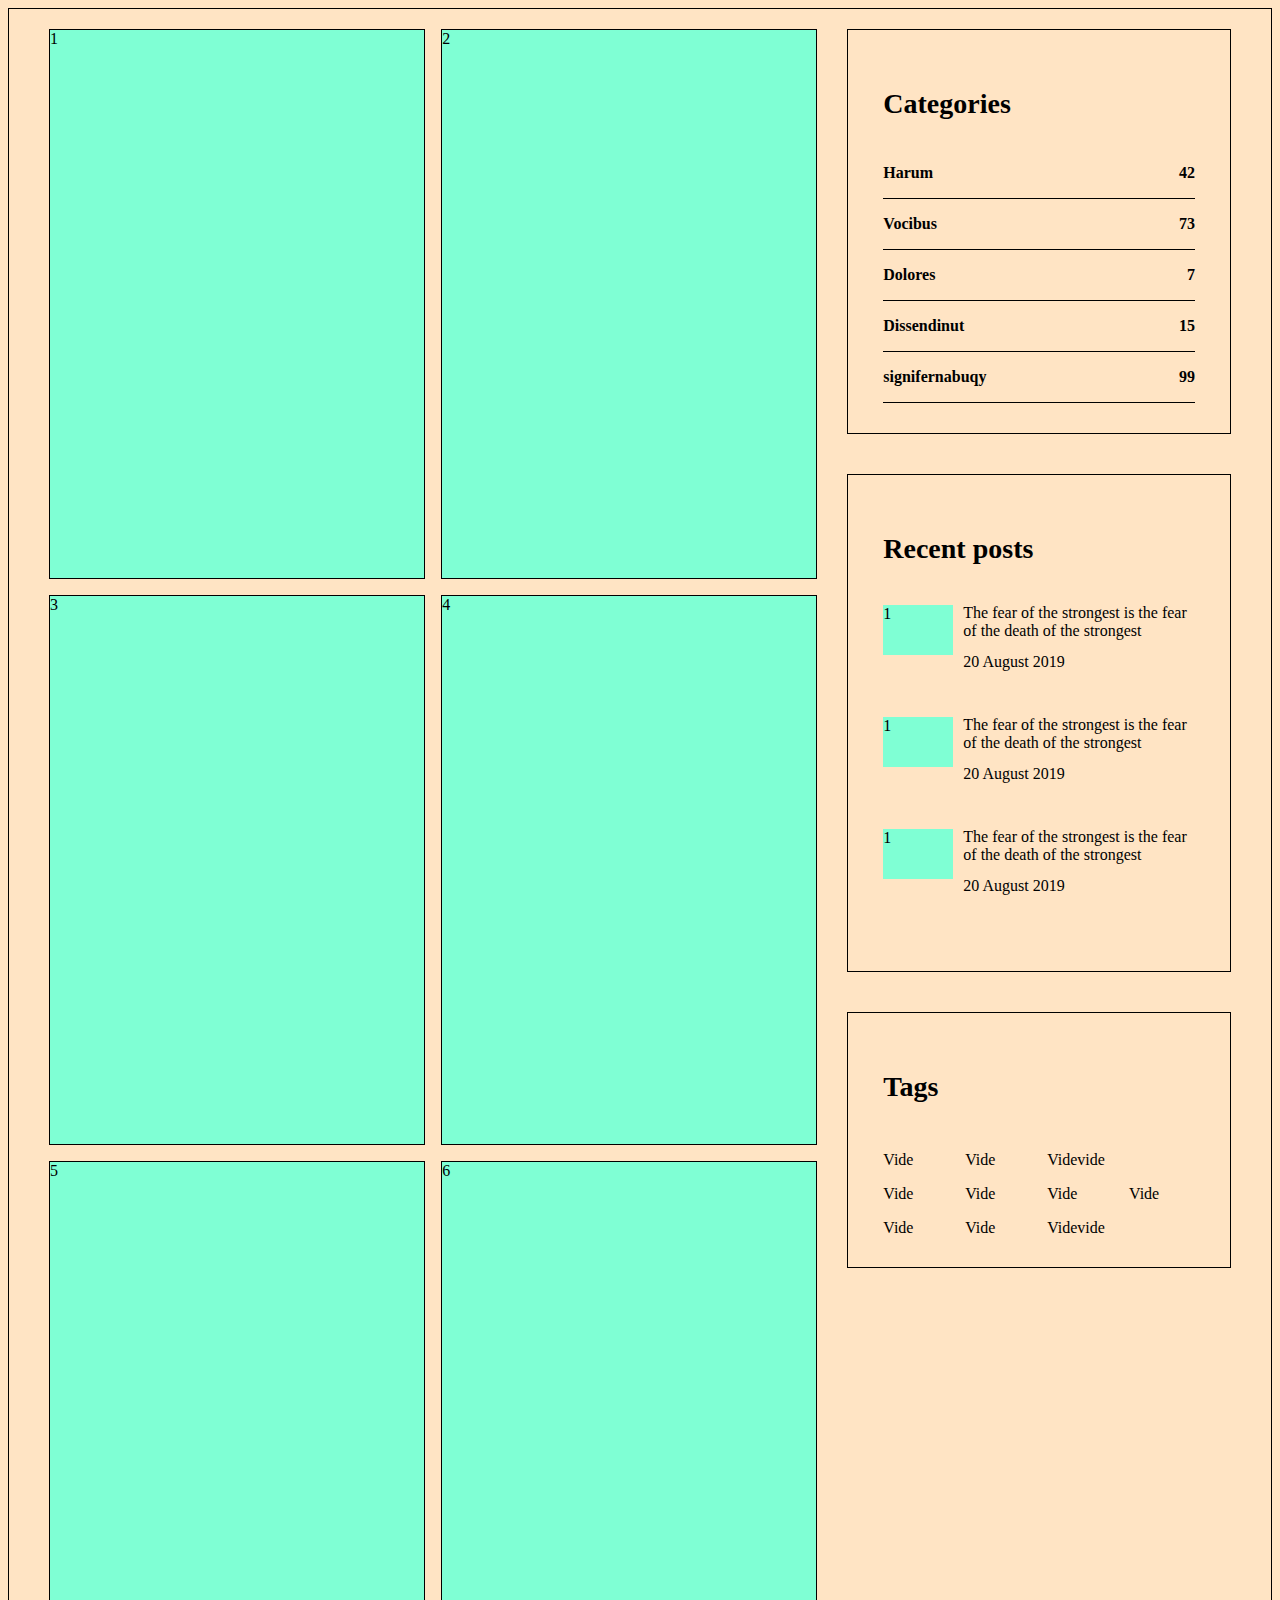
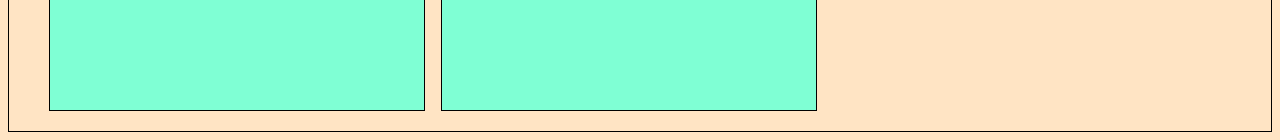
==== index.html @ 60ee6b59 "First day" ====
<!DOCTYPE html>
<html lang="en">
   <head>
      <meta charset="utf-8">
      <link rel="stylesheet" href="styles.css">
      <title>My blog</title>
   </head>
   <body>
      <!-- <div id="welcomeContainer">
         <div id="welcomeMessage">
            <p>Hello, this is my recreation, hope you like it!!</p>
            <div id="closeMessage">&times;</div>
         </div>
      </div> -->
      <header></header>
      <main>
         <div class="flexContainer">
            <div class="leftSide">
               <div class="item1">1</div>
               <div class="item2">2</div>
               <div class="item3">3</div>
               <div class="item4">4</div>
               <div class="item5">5</div>
               <div class="item6">6</div>
            </div>
            <div class="rightSide">
               <div class="item1">
                  <h3>Categories</h3>
                  <div class="text">
                     <p>Harum</p><span>42</span>
                  </div>
                  <div class="text">
                     <p>Vocibus</p><span>73</span>
                  </div>
                  <div class="text">
                     <p>Dolores</p><span>7</span>
                  </div>
                  <div class="text">
                     <p>Dissendinut</p><span>15</span>
                  </div>
                  <div class="text">
                     <p>signifernabuqy</p><span>99</span>
                  </div>
               </div>
               <div class="item2">
                  <h3>Recent posts</h3>
                  <div class="text">
                     <div class="photo">1</div>
                     <p class="description">The fear of the strongest is the fear of the death of the strongest</p>
                     <p class="date">20 August 2019</p>
                  </div>
                  <div class="text">
                     <div class="photo">1</div>
                     <p class="description">The fear of the strongest is the fear of the death of the strongest</p>
                     <p class="date">20 August 2019</p>
                  </div>
                  <div class="text">
                     <div class="photo">1</div>
                     <p class="description">The fear of the strongest is the fear of the death of the strongest</p>
                     <p class="date">20 August 2019</p>
                  </div>
               </div>
               <div class="item3">
                  <h3>Tags</h3>
                  <div class="elements">
                     <div class="tagEl">Vide</div>
                     <div class="tagEl">Vide</div>
                     <div class="tagEl three">Videvide</div>
                     <div class="tagEl">Vide</div>
                     <div class="tagEl">Vide</div>
                     <div class="tagEl">Vide</div>
                     <div class="tagEl seven">Vide</div>
                     <div class="tagEl">Vide</div>
                     <div class="tagEl">Vide</div>
                     <div class="tagEl ten">Videvide</div>
                  </div>
            </div>
         </div>
      </div>
      </main>
      <footer></footer>
      <script src="main.js" type="text/JavaScript"></script>
   </body>
</html>
---- styles.css ----
/*-----------------------------------------------------Importation -GDP-----------------------------------------------------------*/
@import 'mobile_style.css';
@import 'medium_style.css';
/*-------------------------------------------------------------------------------------------------------------------------------*/
/*-------------------------------------------------------------CSS for JavaScript-------------------------------------------------*/
body{
   background-color: bisque;
}

#welcomeContainer{
   top:0;
   left:0;
   width:100%;
   height: 100%;
   position: fixed;
   z-index: 1;
   background-color: rgba(0, 0, 0, 0.25);
}

#welcomeContainer #welcomeMessage{
   width:400px;
   display: flex;
   justify-content: space-between;
   align-items: center;
   background-color: white;
   border: 1px solid black;
   border-radius: 15px;
   padding:10px 15px;
   font-size: 1.5rem;
   gap:1rem;
   box-shadow: 0 0 7px;
   position: absolute;
   top:40%;
   left:37.5%;
   animation-name: topToCenter;
   animation-duration: 1.5s;
}

#closeMessage{
   font-size: 3.5rem;
}

#closeMessage:hover{
   cursor: pointer;
   color:red;
}

@keyframes topToCenter{
   from{
      top: 0px;
      opacity:0;
   }
   to{
      top: 40%;
      opacity: 1;
   }
}
/*-------------------------------------------------------------------------------------------------------------------------------*/
.leftSide>div{
   background-color: aquamarine;
   border: 1px solid black;
}

.leftSide .item1{
   grid-area: first;
}

.leftSide .item2{
   grid-area: second;
}

.leftSide .item3{
   grid-area: third;
}

.leftSide .item4{
   grid-area: fourth;
}

.leftSide .item5{
   grid-area: fifth;
}

.leftSide .item6{
   grid-area: sixth;
}

.flexContainer{
   display: flex;
   flex-flow: row wrap;
   padding:20px 40px;
   gap:30px;
   border: 1px solid black;
}

.flexContainer .leftSide{
   width:65%;
   display: grid;
   grid: repeat(3,550px)/repeat(2,1fr);
   grid-template-areas: 'first second' 'third fourth' 'fifth sixth';
   row-gap: 1rem;
   column-gap: 1rem;
}

.flexContainer .rightSide{
   width:25%;
   flex:1;
}

.rightSide .item1{
   border: 1px solid black;
   padding:30px 35px;
   font-weight: bold;
   margin-bottom: 40px;
}

.flexContainer .item1 .text{
   display: flex;
   justify-content: space-between;
   align-items: center;
   border-bottom: 1px solid black;
}

h3{
   font-size: 1.75rem;
}

.rightSide .item2{
   border: 1px solid black;
   padding: 30px 35px;
   margin-bottom: 40px;
}
.rightSide .item2 .text .photo{
   grid-area: photo;
   width:70px;
   height:50px;
   background-color: aquamarine;
}

.rightSide .item2 .text .description{
   grid-area: description;
   margin-top: -1px;
}

.rightSide .item2 .date{
   grid-area: date;
   margin-top: -3px;
}

.rightSide .item2 .text{
   display: grid;
   grid: auto auto/auto auto;
   grid-template-areas: 'photo description' '. date';
   column-gap: 10px;
   margin-bottom: 30px;
}

.rightSide .item3{
   display: flex;
   flex-direction: column;
   border:1px solid black;
   padding:30px 35px;
}

.rightSide .item3 .elements .three{
   grid-area: myThirdSong;
}

.rightSide .item3 .elements .seven{
   grid-area: mySeventhSong;
}

.rightSide .item3 .elements .ten{
   grid-area: myTenthSong;
}

.rightSide .item3 .elements{
   margin-top: 20px;
   display: grid;
   grid: auto auto auto/repeat(4,auto);
   grid-template-areas: '. . myThirdSong myThirdSong' '. . . mySeventhSong' '. . myTenthSong myTenthSong';
   column-gap: 1rem;
   row-gap: 1rem;
}

.rightSide .item2>h3{
   margin-bottom: 40px;
}
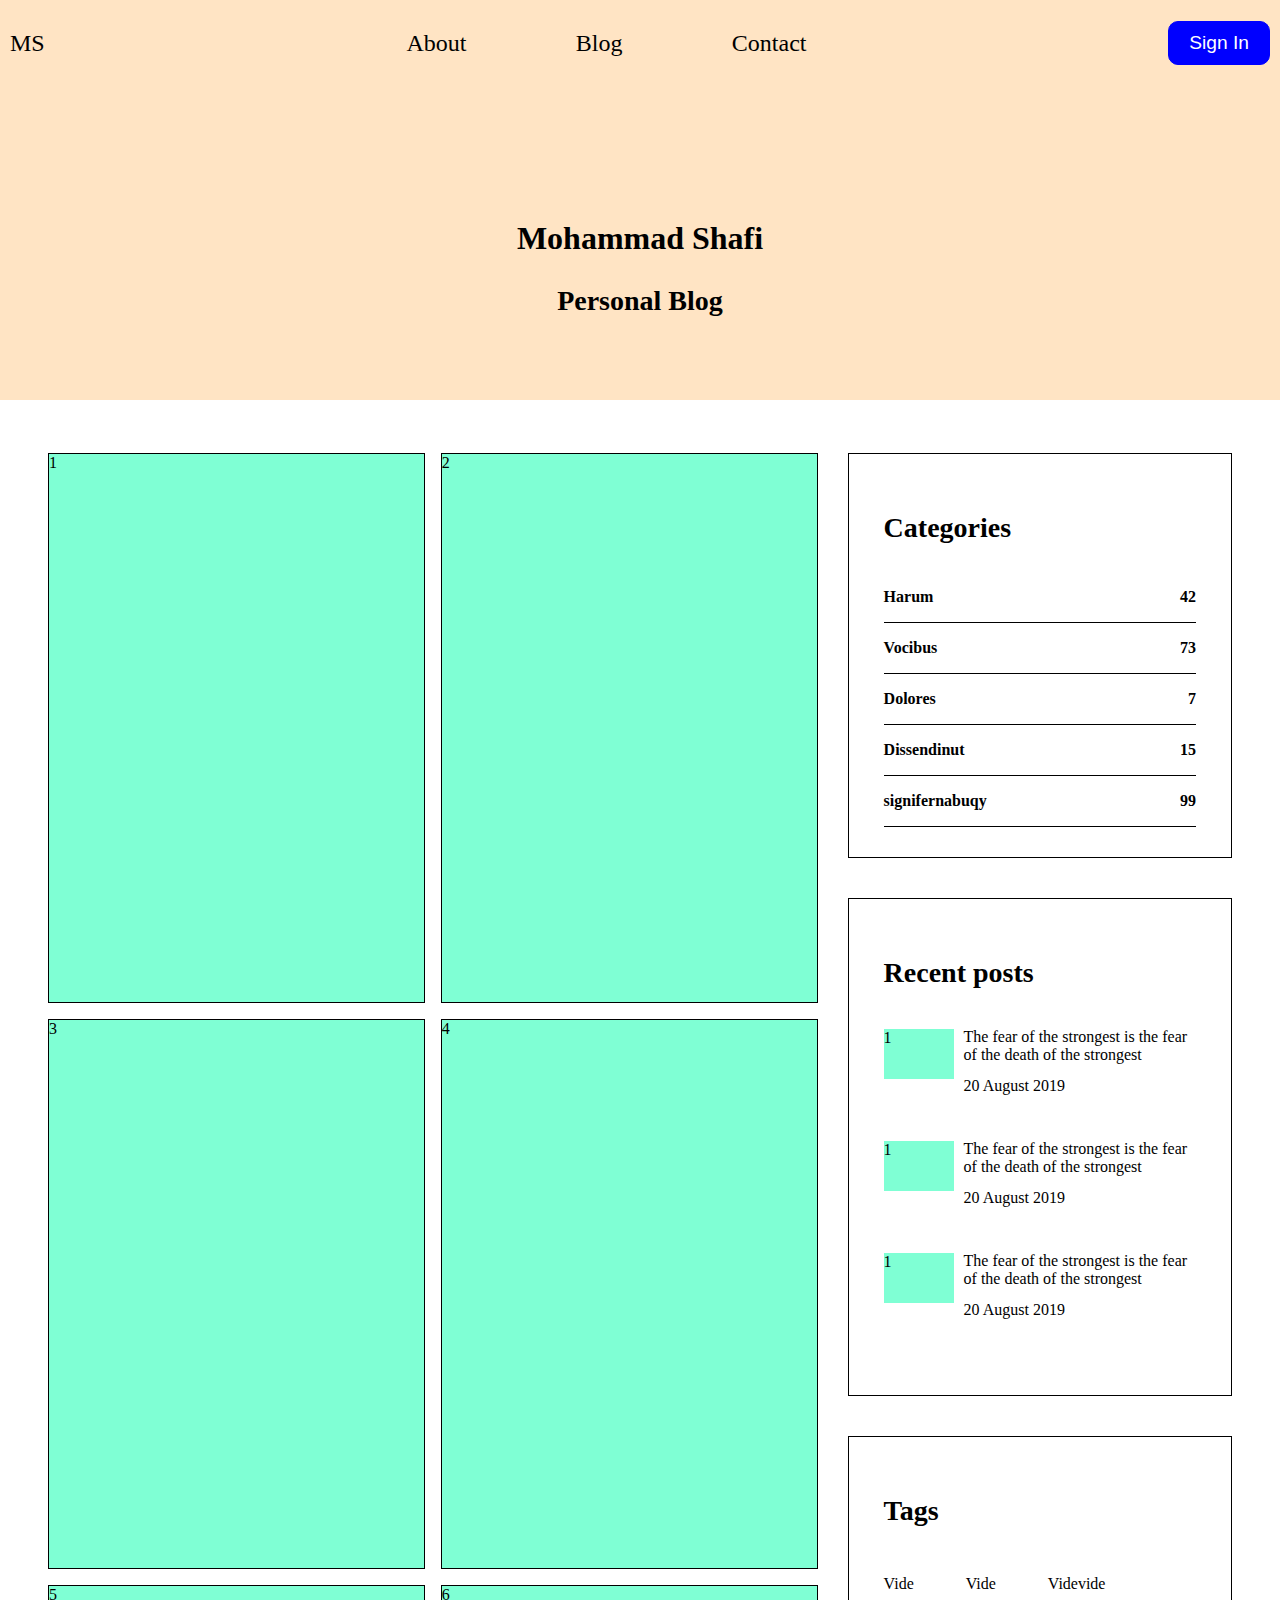
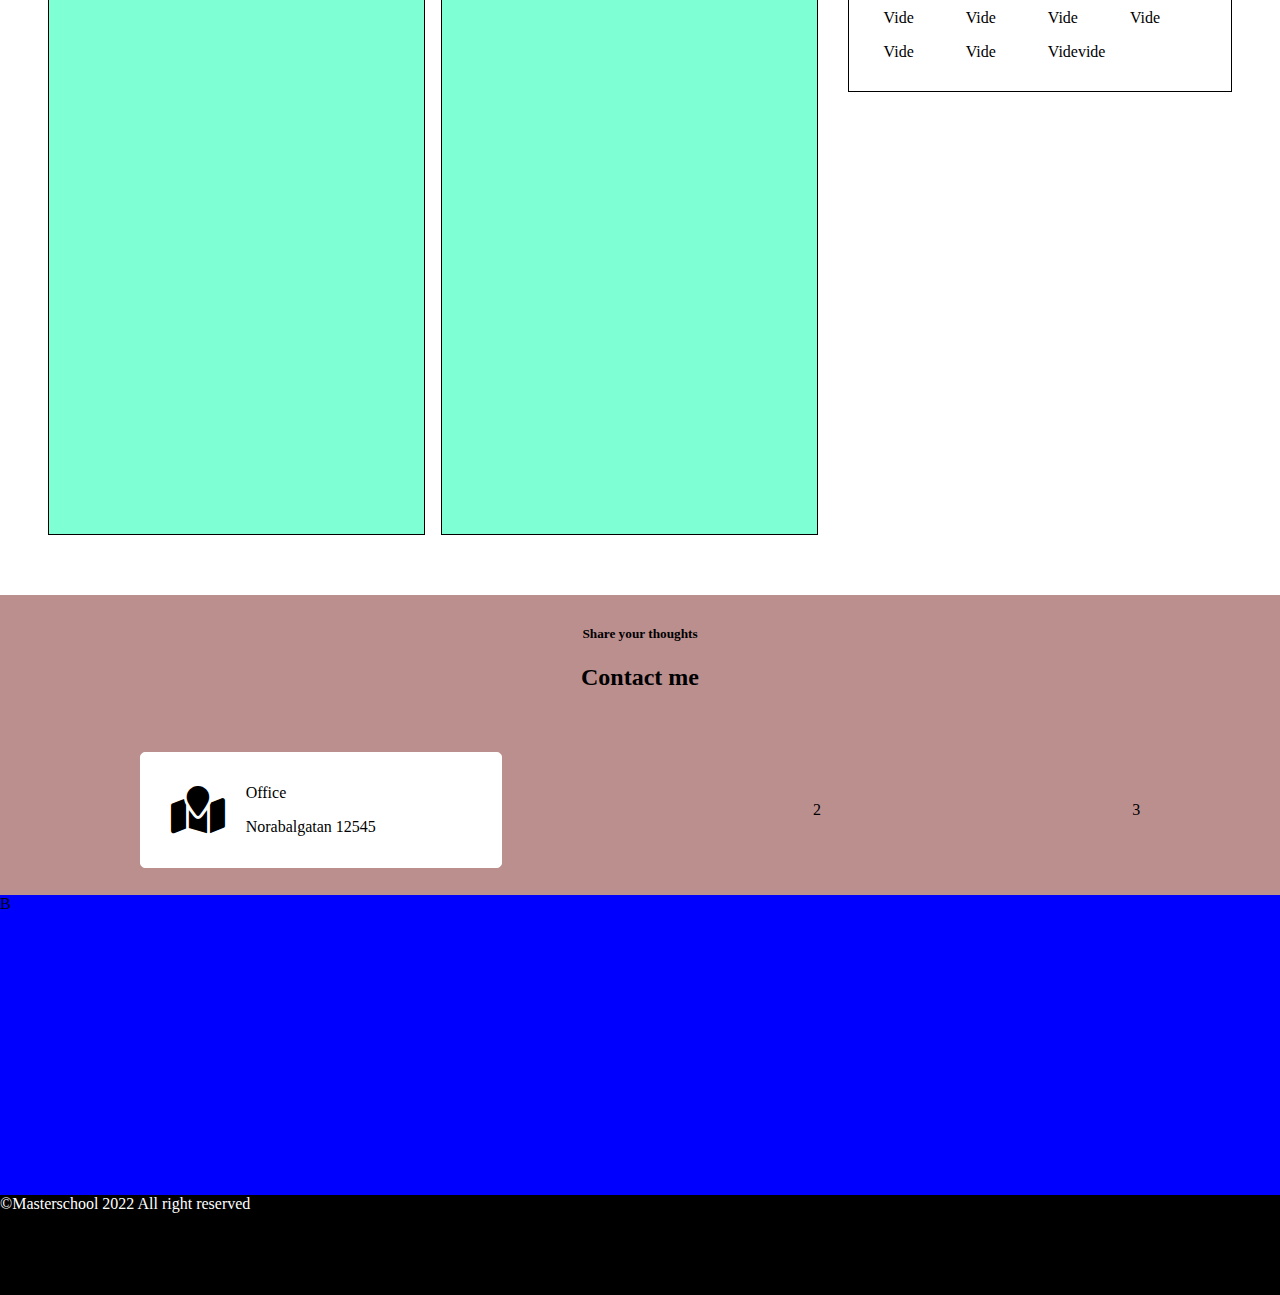
==== commit 96e7fc7c: "Footer and header done" ====
--- a/index.html
+++ b/index.html
@@ -3,6 +3,7 @@
    <head>
       <meta charset="utf-8">
       <link rel="stylesheet" href="styles.css">
+      <link rel="stylesheet" href="https://cdnjs.cloudflare.com/ajax/libs/font-awesome/6.0.0/css/all.min.css" integrity="sha512-9usAa10IRO0HhonpyAIVpjrylPvoDwiPUiKdWk5t3PyolY1cOd4DSE0Ga+ri4AuTroPR5aQvXU9xC6qOPnzFeg==" crossorigin="anonymous" referrerpolicy="no-referrer" />   
       <title>My blog</title>
    </head>
    <body>
@@ -12,7 +13,27 @@
             <div id="closeMessage">&times;</div>
          </div>
       </div> -->
-      <header></header>
+      <header>
+         <div class="headerContainer">
+            <nav>
+            <ul>
+               <li>MS</li>
+               <li>
+                  <div class="navFlex">
+                  <div class="item">About</div>
+                  <div class="item">Blog</div>
+                  <div class="item">Contact</div>
+               </div>
+               </li>
+               <li>
+                  <button>Sign In</button>
+               </li>
+            </ul>
+            </nav>
+            <h1 class="name">Mohammad Shafi</h1>
+            <h3 class="title">Personal Blog</h3>
+         </div>
+      </header>
       <main>
          <div class="flexContainer">
             <div class="leftSide">
@@ -78,7 +99,31 @@
          </div>
       </div>
       </main>
-      <footer></footer>
+      <footer>
+         <div class="contact">
+            <div class="text">
+               <h5>Share your thoughts</h2>
+               <h2>Contact me</h2>
+            </div>
+            <div class="contactWays">
+               <div class="item1">
+                  <i class='fa-solid fa-map-location sideLeft'></i>
+                  <div class="sideRight">
+                     <p >Office</p>
+                     <p >Norabalgatan 12545</p>
+                  </div>
+               </div>
+               <div class="item2">2</div>
+               <div class="item3">3</div>
+            </div>
+         </div>
+         <div class="info">
+            B
+         </div>
+         <div class="copyright">
+            &copy;Masterschool 2022 All right reserved
+         </div>
+      </footer>
       <script src="main.js" type="text/JavaScript"></script>
    </body>
 </html>--- a/styles.css
+++ b/styles.css
@@ -1,10 +1,11 @@
 /*-----------------------------------------------------Importation -GDP-----------------------------------------------------------*/
 @import 'mobile_style.css';
 @import 'medium_style.css';
+@import 'footer_header.css';
 /*-------------------------------------------------------------------------------------------------------------------------------*/
 /*-------------------------------------------------------------CSS for JavaScript-------------------------------------------------*/
 body{
-   background-color: bisque;
+   background-color: white;
 }
 
 #welcomeContainer{
@@ -90,7 +91,9 @@
    flex-flow: row wrap;
    padding:20px 40px;
    gap:30px;
-   border: 1px solid black;
+   /* border: 1px solid black; */
+   margin-top: 25px;
+   margin-bottom: 40px;
 }
 
 .flexContainer .leftSide{
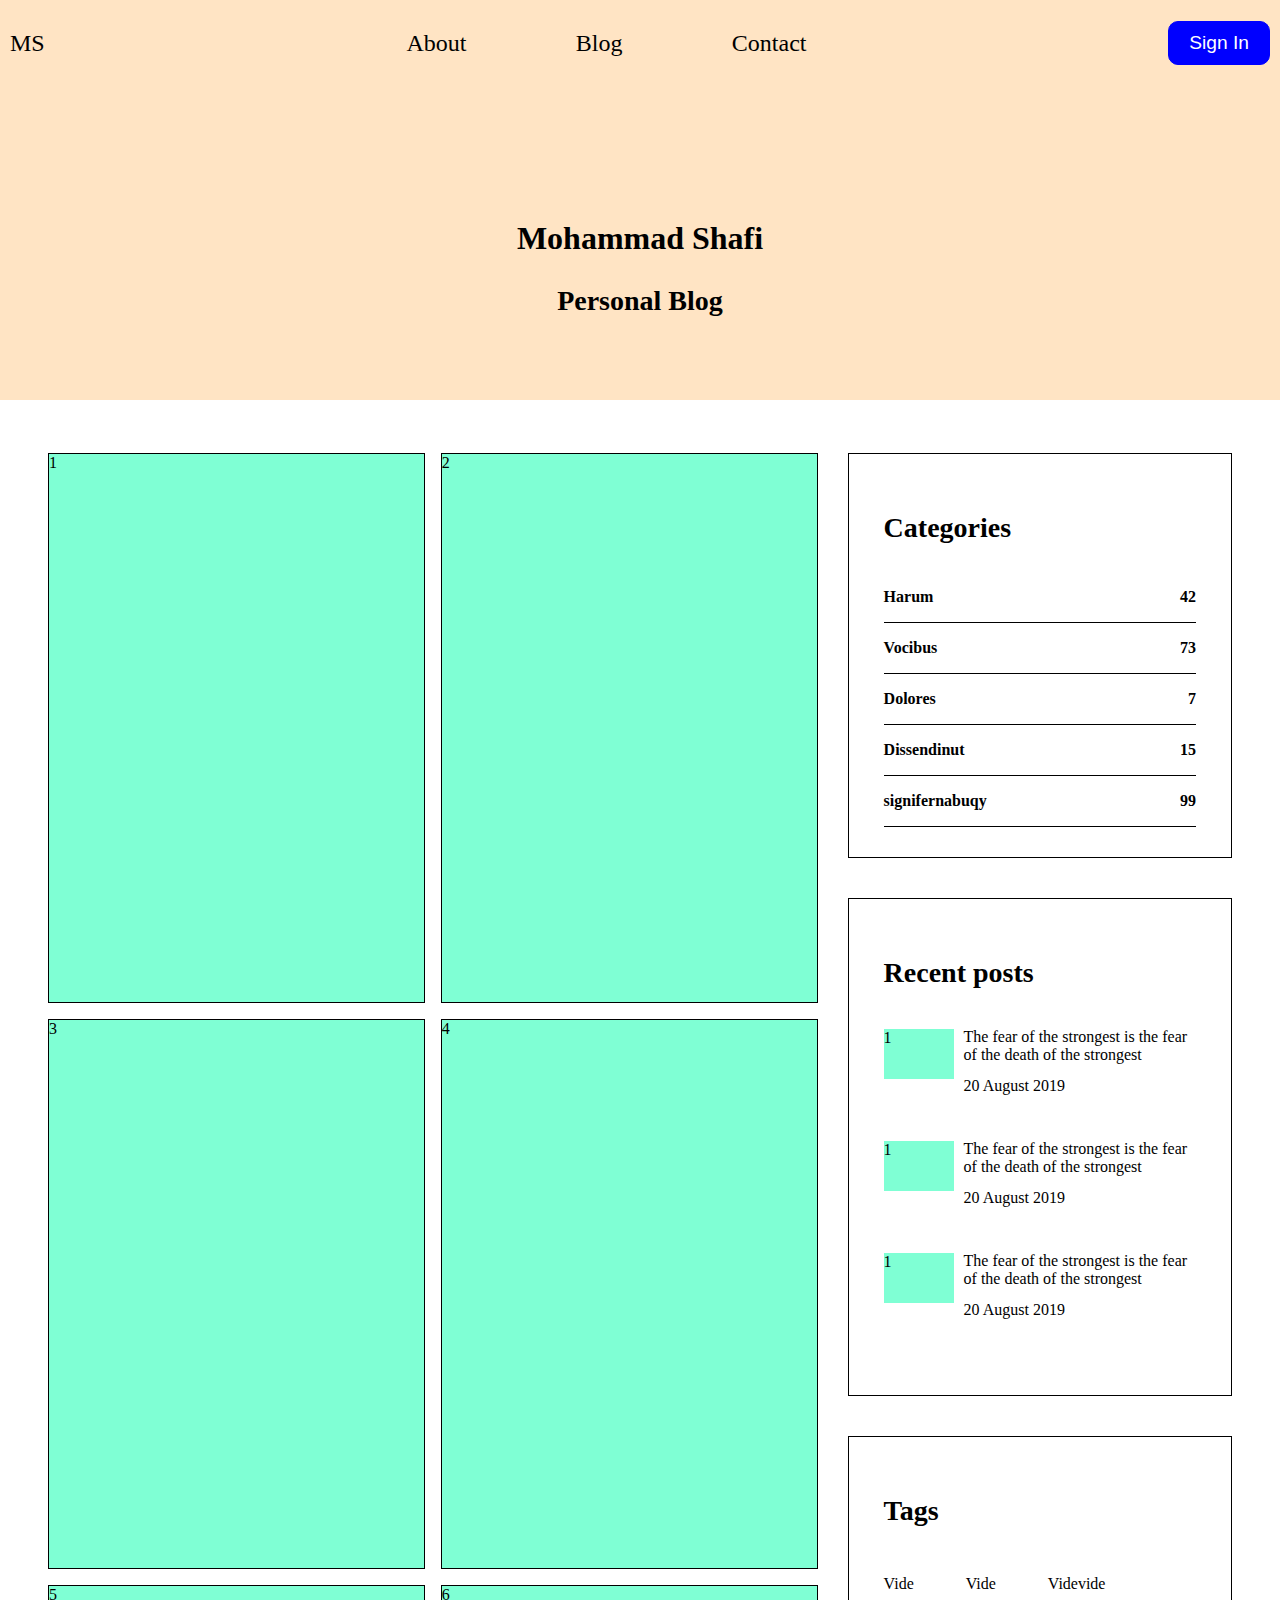
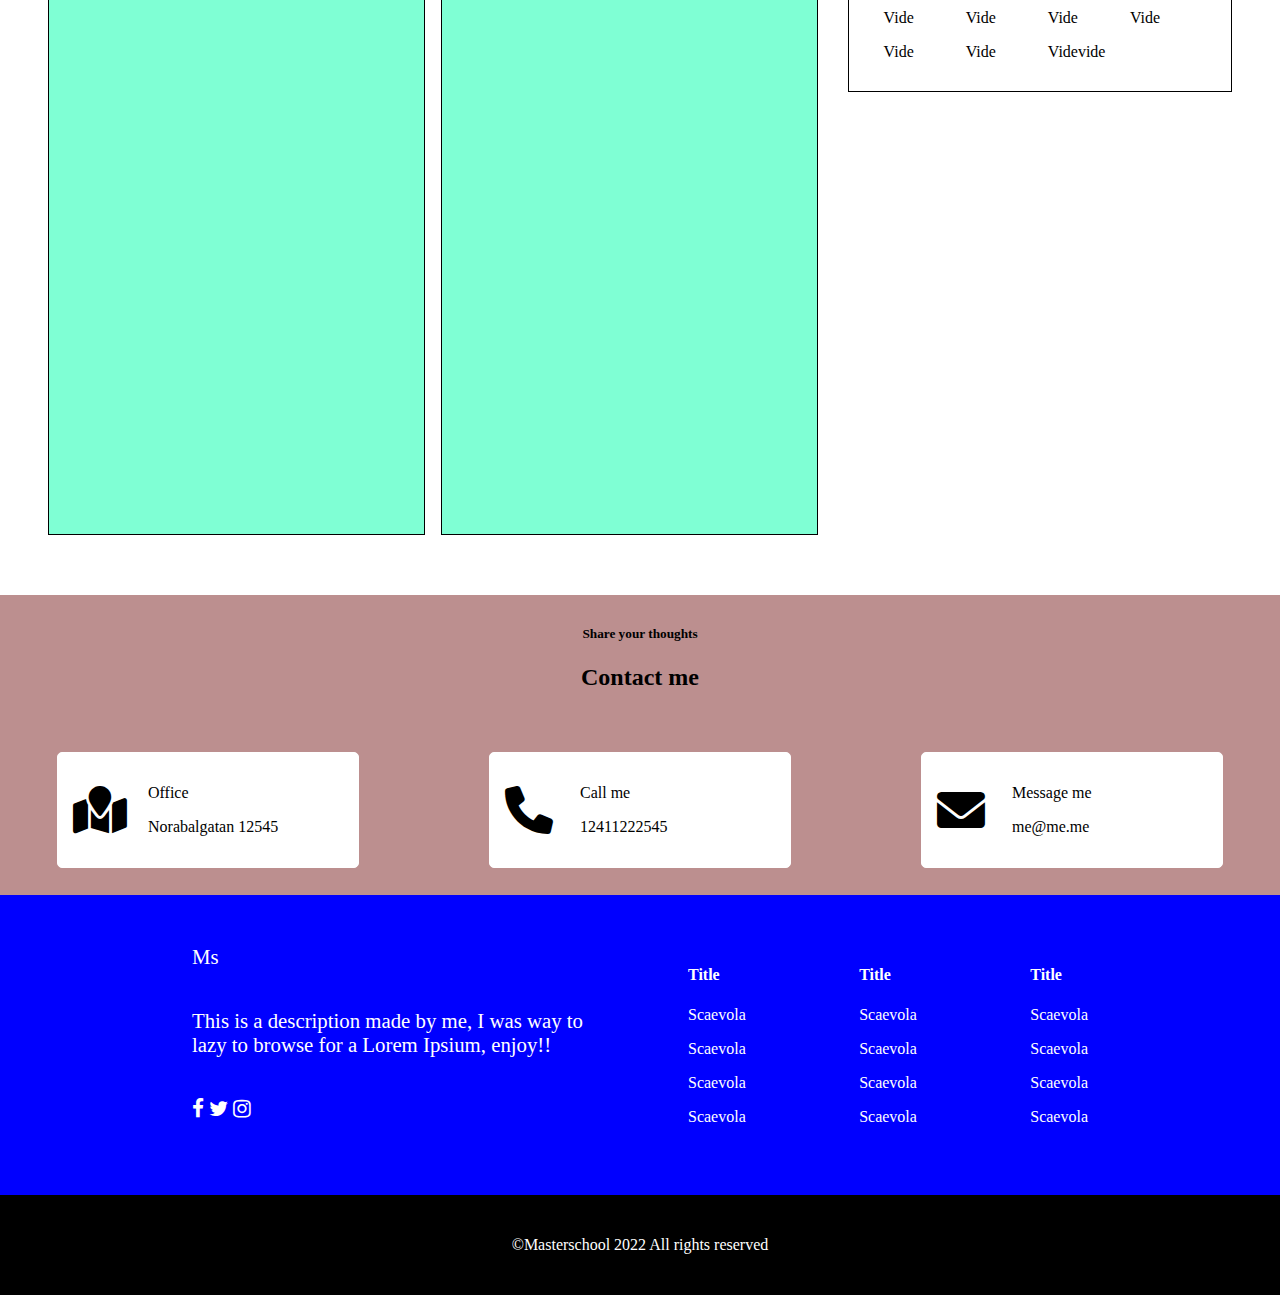
==== commit 829946b8: "Footer and Title done, pending bug with welcome" ====
--- a/index.html
+++ b/index.html
@@ -4,10 +4,11 @@
       <meta charset="utf-8">
       <link rel="stylesheet" href="styles.css">
       <link rel="stylesheet" href="https://cdnjs.cloudflare.com/ajax/libs/font-awesome/6.0.0/css/all.min.css" integrity="sha512-9usAa10IRO0HhonpyAIVpjrylPvoDwiPUiKdWk5t3PyolY1cOd4DSE0Ga+ri4AuTroPR5aQvXU9xC6qOPnzFeg==" crossorigin="anonymous" referrerpolicy="no-referrer" />   
+      <link rel='stylesheet' href='https://cdnjs.cloudflare.com/ajax/libs/font-awesome/4.7.0/css/font-awesome.min.css'>
       <title>My blog</title>
    </head>
    <body>
-      <!-- <div id="welcomeContainer">
+     <!--  <div id="welcomeContainer">
          <div id="welcomeMessage">
             <p>Hello, this is my recreation, hope you like it!!</p>
             <div id="closeMessage">&times;</div>
@@ -102,26 +103,77 @@
       <footer>
          <div class="contact">
             <div class="text">
-               <h5>Share your thoughts</h2>
+               <h5>Share your thoughts</h5>
                <h2>Contact me</h2>
             </div>
             <div class="contactWays">
-               <div class="item1">
+               <div class="item">
                   <i class='fa-solid fa-map-location sideLeft'></i>
                   <div class="sideRight">
-                     <p >Office</p>
-                     <p >Norabalgatan 12545</p>
+                     <p>Office</p>
+                     <p>Norabalgatan 12545</p>
                   </div>
                </div>
-               <div class="item2">2</div>
-               <div class="item3">3</div>
+               <div class="item">
+                  <i class="fa-solid fa-phone sideLeft"></i>
+                  <div class="sideRight">
+                     <p>Call me</p>
+                     <p>12411222545</p>
+                  </div>
+               </div>
+               <div class="item">
+                  <i class="fa-solid fa-envelope sideLeft"></i>
+                  <div class="sideRight">
+                     <p>Message me</p>
+                     <p>me@me.me</p>
+                  </div>
+               </div>
             </div>
          </div>
          <div class="info">
-            B
+            <div class="elementsContainer">
+               <div class="leftBlue">
+                  <div>Ms</div>
+                  <div>This is a description made by me, I was way to lazy to browse for a Lorem Ipsium, enjoy!!</div>
+                  <div class="socialContainer">
+                     <i class='fa fa-facebook'></i>
+                     <i class='fa fa-twitter'></i>
+                     <i class='fa fa-instagram'></i>
+                  </div>
+               </div>
+               <div class="rightBlue">
+                  <div class="column">
+                     <h4>Title</h4>
+                     <div class="columnContainer">
+                        <p>Scaevola</p>
+                        <p>Scaevola</p>
+                        <p>Scaevola</p>
+                        <p>Scaevola</p>
+                     </div>
+                  </div>
+                  <div class="column">
+                     <h4>Title</h4>
+                     <div class="columnContainer">
+                        <p>Scaevola</p>
+                        <p>Scaevola</p>
+                        <p>Scaevola</p>
+                        <p>Scaevola</p>
+                     </div>
+                  </div>
+                  <div class="column">
+                     <h4>Title</h4>
+                     <div class="columnContainer">
+                        <p>Scaevola</p>
+                        <p>Scaevola</p>
+                        <p>Scaevola</p>
+                        <p>Scaevola</p>
+                     </div>
+                  </div>
+               </div>
+            </div>
          </div>
          <div class="copyright">
-            &copy;Masterschool 2022 All right reserved
+           <div>&copy;Masterschool 2022 All rights reserved</div> 
          </div>
       </footer>
       <script src="main.js" type="text/JavaScript"></script>
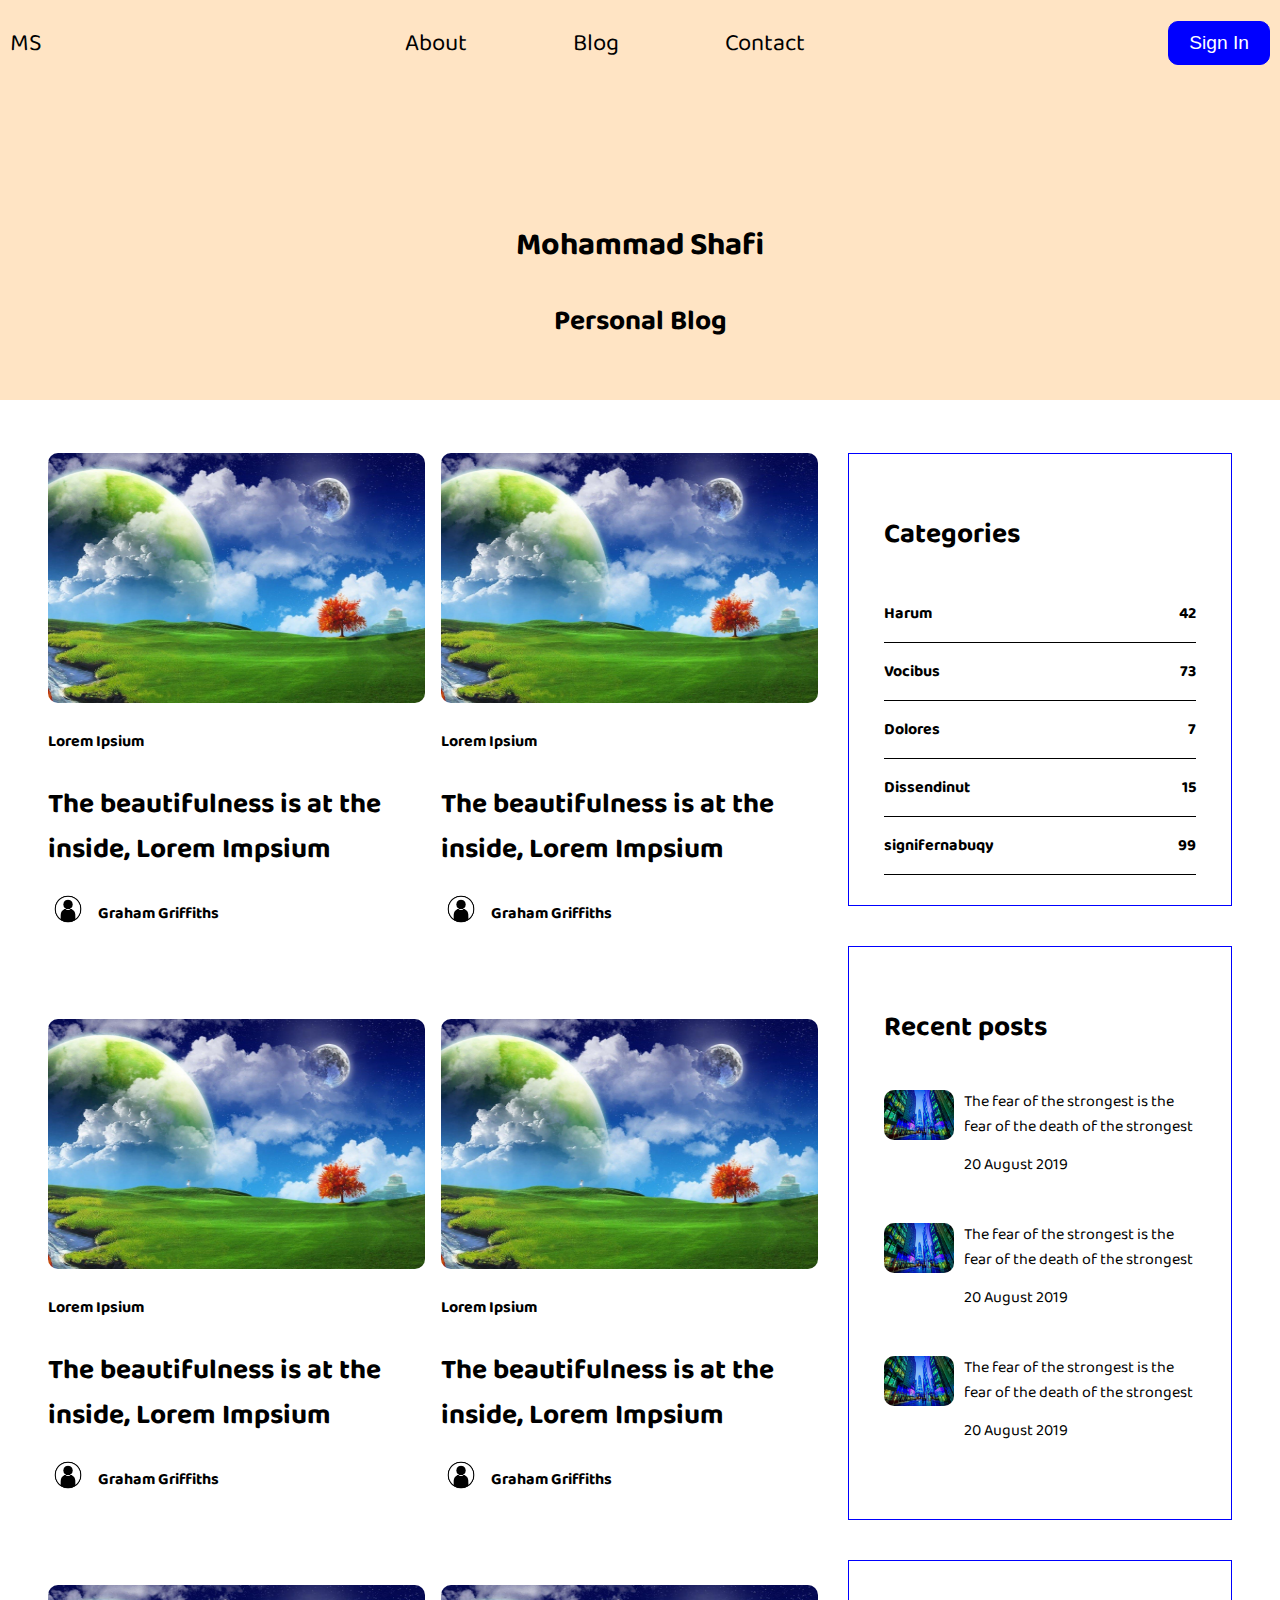
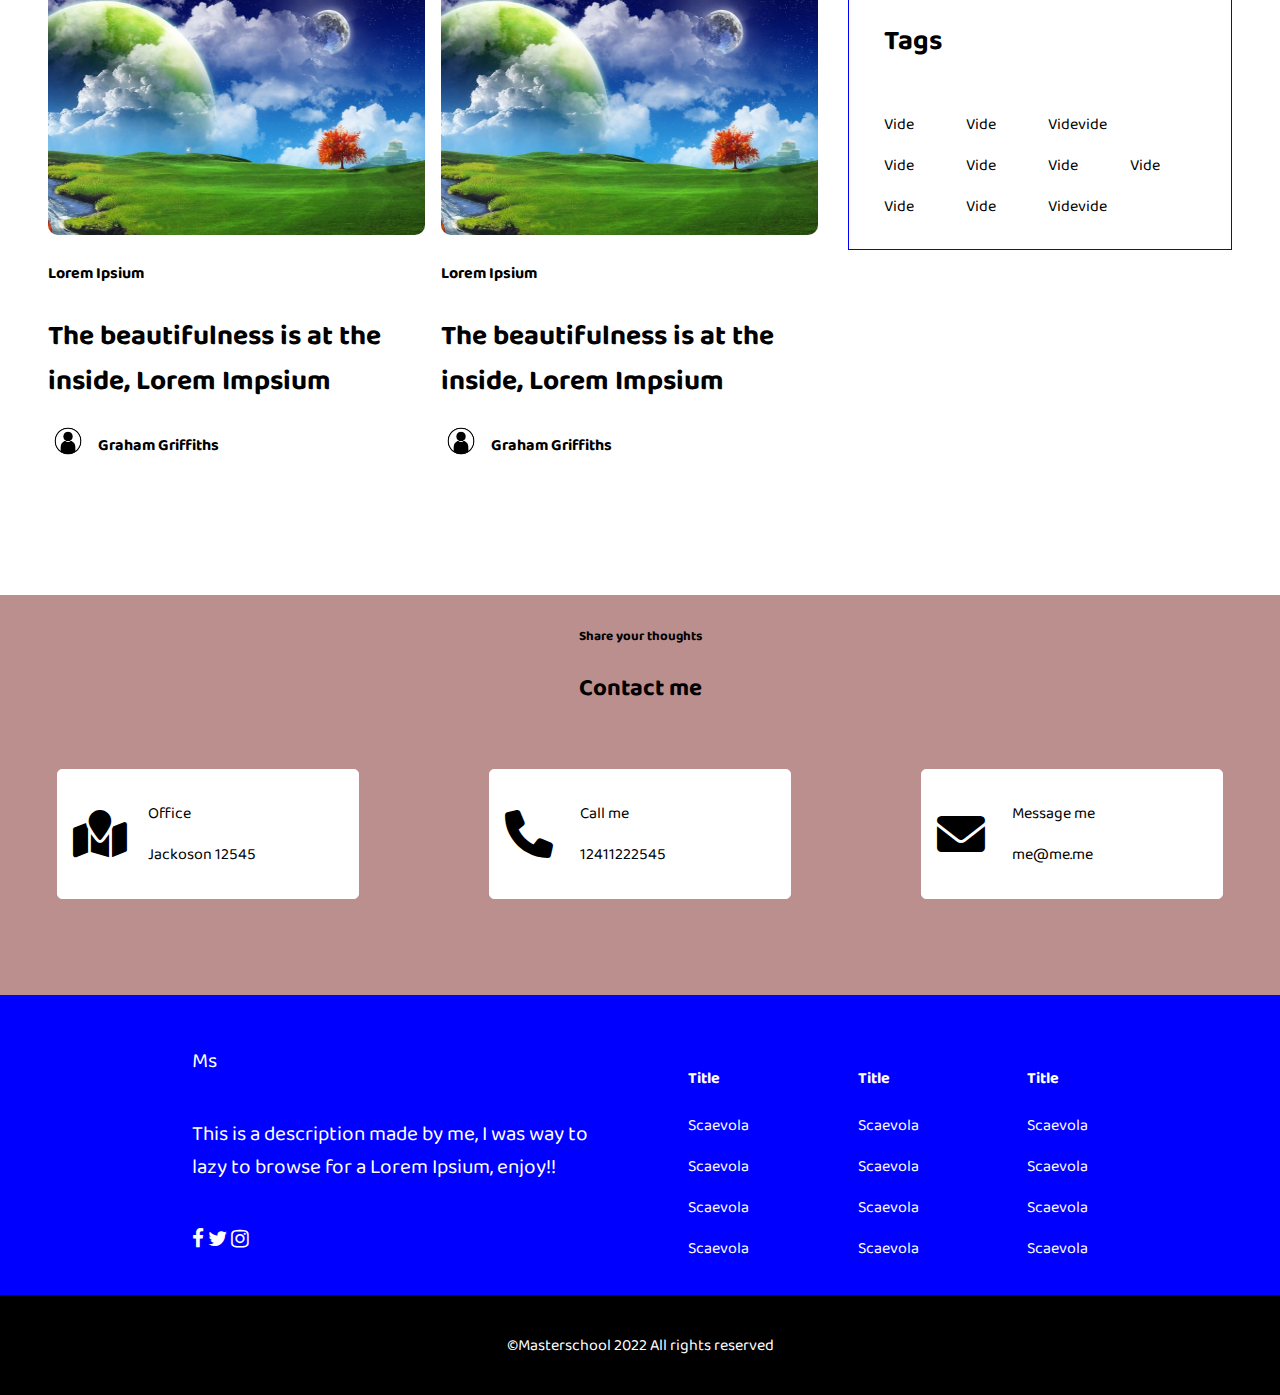
==== commit cc7ee220: "All the general layout done" ====
--- a/index.html
+++ b/index.html
@@ -5,6 +5,7 @@
       <link rel="stylesheet" href="styles.css">
       <link rel="stylesheet" href="https://cdnjs.cloudflare.com/ajax/libs/font-awesome/6.0.0/css/all.min.css" integrity="sha512-9usAa10IRO0HhonpyAIVpjrylPvoDwiPUiKdWk5t3PyolY1cOd4DSE0Ga+ri4AuTroPR5aQvXU9xC6qOPnzFeg==" crossorigin="anonymous" referrerpolicy="no-referrer" />   
       <link rel='stylesheet' href='https://cdnjs.cloudflare.com/ajax/libs/font-awesome/4.7.0/css/font-awesome.min.css'>
+      <link href="https://fonts.googleapis.com/css2?family=Baloo+2&display=swap" rel="stylesheet">
       <title>My blog</title>
    </head>
    <body>
@@ -38,12 +39,96 @@
       <main>
          <div class="flexContainer">
             <div class="leftSide">
-               <div class="item1">1</div>
-               <div class="item2">2</div>
-               <div class="item3">3</div>
-               <div class="item4">4</div>
-               <div class="item5">5</div>
-               <div class="item6">6</div>
+               <a class="leftItems" href="redirect.html">
+                  <div class="item item1">
+                     <figure>
+                        <img src="photos/beautiful.jpg" alt="photo of a paradise">
+                        <figcaption>Lorem Ipsium</figcaption>
+                     </figure>
+                     <h3>The beautifulness is at the inside, Lorem Impsium</h3>
+                     <div class="idFlex">
+                        <div class="id">
+                           <img src="photos/person.jpg" alt="id of the creator">
+                        </div>
+                        <p>Graham Griffiths</p>
+                     </div>
+                  </div>
+               </a>
+               <a class="leftItems" href="redirect.html">
+                  <div class="item item2">
+                     <figure>
+                        <img src="photos/beautiful.jpg" alt="photo of a paradise">
+                        <figcaption>Lorem Ipsium</figcaption>
+                     </figure>
+                     <h3>The beautifulness is at the inside, Lorem Impsium</h3>
+                     <div class="idFlex">
+                        <div class="id">
+                           <img src="photos/person.jpg" alt="id of the creator">
+                        </div>
+                        <p>Graham Griffiths</p>
+                     </div>
+                  </div>
+               </a>
+               <a class="leftItems" href="redirect.html">
+                  <div class="item item3">
+                     <figure>
+                        <img src="photos/beautiful.jpg" width="100%">
+                        <figcaption>Lorem Ipsium</figcaption>
+                     </figure>
+                     <h3>The beautifulness is at the inside, Lorem Impsium</h3>
+                     <div class="idFlex">
+                        <div class="id">
+                           <img src="photos/person.jpg" alt="id of the creator">
+                        </div>
+                        <p>Graham Griffiths</p>
+                     </div>
+                  </div>
+               </a>
+               <a class="leftItems" href="redirect.html">
+                  <div class="item item4">
+                     <figure>
+                        <img src="photos/beautiful.jpg" alt="photo of a paradise">
+                        <figcaption>Lorem Ipsium</figcaption>
+                     </figure>
+                     <h3>The beautifulness is at the inside, Lorem Impsium</h3>
+                     <div class="idFlex">
+                        <div class="id">
+                           <img src="photos/person.jpg" alt="id of the creator">
+                        </div>
+                        <p>Graham Griffiths</p>
+                     </div>
+                  </div>
+               </a>
+               <a class="leftItems" href="redirect.html">
+                  <div class="item item5">
+                     <figure>
+                        <img src="photos/beautiful.jpg" width="100%">
+                        <figcaption>Lorem Ipsium</figcaption>
+                     </figure>
+                     <h3>The beautifulness is at the inside, Lorem Impsium</h3>
+                     <div class="idFlex">
+                        <div class="id">
+                           <img src="photos/person.jpg" alt="id of the creator">
+                        </div>
+                        <p>Graham Griffiths</p>
+                     </div>
+                  </div>
+               </a>
+               <a class="leftItems" href="redirect.html">
+                  <div class="item item6">
+                     <figure>
+                        <img src="photos/beautiful.jpg" alt="photo of a paradise">
+                        <figcaption>Lorem Ipsium</figcaption>
+                     </figure>
+                     <h3>The beautifulness is at the inside, Lorem Impsium</h3>
+                     <div class="idFlex">
+                        <div class="id">
+                           <img src="photos/person.jpg" alt="id of the creator">
+                        </div>
+                        <p>Graham Griffiths</p>
+                     </div>
+                  </div>
+               </a>
             </div>
             <div class="rightSide">
                <div class="item1">
@@ -67,17 +152,23 @@
                <div class="item2">
                   <h3>Recent posts</h3>
                   <div class="text">
-                     <div class="photo">1</div>
+                     <div class="photo">
+                        <img src="photos/comercial.jpg" alt="photo of skyscrappers">
+                     </div>
                      <p class="description">The fear of the strongest is the fear of the death of the strongest</p>
                      <p class="date">20 August 2019</p>
                   </div>
                   <div class="text">
-                     <div class="photo">1</div>
+                     <div class="photo">
+                        <img src="photos/comercial.jpg" alt="photo of skyscrappers">
+                     </div>
                      <p class="description">The fear of the strongest is the fear of the death of the strongest</p>
                      <p class="date">20 August 2019</p>
                   </div>
                   <div class="text">
-                     <div class="photo">1</div>
+                     <div class="photo">
+                        <img src="photos/comercial.jpg" alt="photo of skyscrappers">
+                     </div>
                      <p class="description">The fear of the strongest is the fear of the death of the strongest</p>
                      <p class="date">20 August 2019</p>
                   </div>
@@ -111,7 +202,7 @@
                   <i class='fa-solid fa-map-location sideLeft'></i>
                   <div class="sideRight">
                      <p>Office</p>
-                     <p>Norabalgatan 12545</p>
+                     <p>Jackoson 12545</p>
                   </div>
                </div>
                <div class="item">
--- a/styles.css
+++ b/styles.css
@@ -6,6 +6,7 @@
 /*-------------------------------------------------------------CSS for JavaScript-------------------------------------------------*/
 body{
    background-color: white;
+   font-family: 'Baloo 2',sans-serif;
 }
 
 #welcomeContainer{
@@ -57,11 +58,6 @@
    }
 }
 /*-------------------------------------------------------------------------------------------------------------------------------*/
-.leftSide>div{
-   background-color: aquamarine;
-   border: 1px solid black;
-}
-
 .leftSide .item1{
    grid-area: first;
 }
@@ -105,13 +101,51 @@
    column-gap: 1rem;
 }
 
+.flexContainer .leftSide .leftItems{
+   text-decoration: none;
+   color: black;
+   font-weight: bold;
+}
+
+.flexContainer .leftSide .item{
+   display: flex;
+   flex-direction: column;
+}
+
+.flexContainer .leftSide .item figure{
+   margin: 0px 0px 0px 0px;
+}
+
+.flexContainer .leftSide .item figure img{
+   width: 100%;
+   height: 250px;
+   margin-bottom: 17.5px;
+   border-radius: 10px;
+}
+
+
+.flexContainer .leftSide .item .idFlex{
+   display: flex;
+   gap:10px;
+   width: 100%;
+   justify-content: flex-start;
+   align-items: center;
+   margin-top: -15px;
+}
+
+.flexContainer .leftSide .item .idFlex .id img{
+   width: 40px;
+   height: 40px;
+   border-radius: 100%;
+}
+
 .flexContainer .rightSide{
    width:25%;
    flex:1;
 }
 
 .rightSide .item1{
-   border: 1px solid black;
+   border: 1px solid blue;
    padding:30px 35px;
    font-weight: bold;
    margin-bottom: 40px;
@@ -129,15 +163,15 @@
 }
 
 .rightSide .item2{
-   border: 1px solid black;
+   border: 1px solid blue;
    padding: 30px 35px;
    margin-bottom: 40px;
 }
-.rightSide .item2 .text .photo{
+.rightSide .item2 .text .photo img{
    grid-area: photo;
    width:70px;
    height:50px;
-   background-color: aquamarine;
+   border-radius: 10px;
 }
 
 .rightSide .item2 .text .description{
@@ -161,7 +195,7 @@
 .rightSide .item3{
    display: flex;
    flex-direction: column;
-   border:1px solid black;
+   border:1px solid blue;
    padding:30px 35px;
 }
 
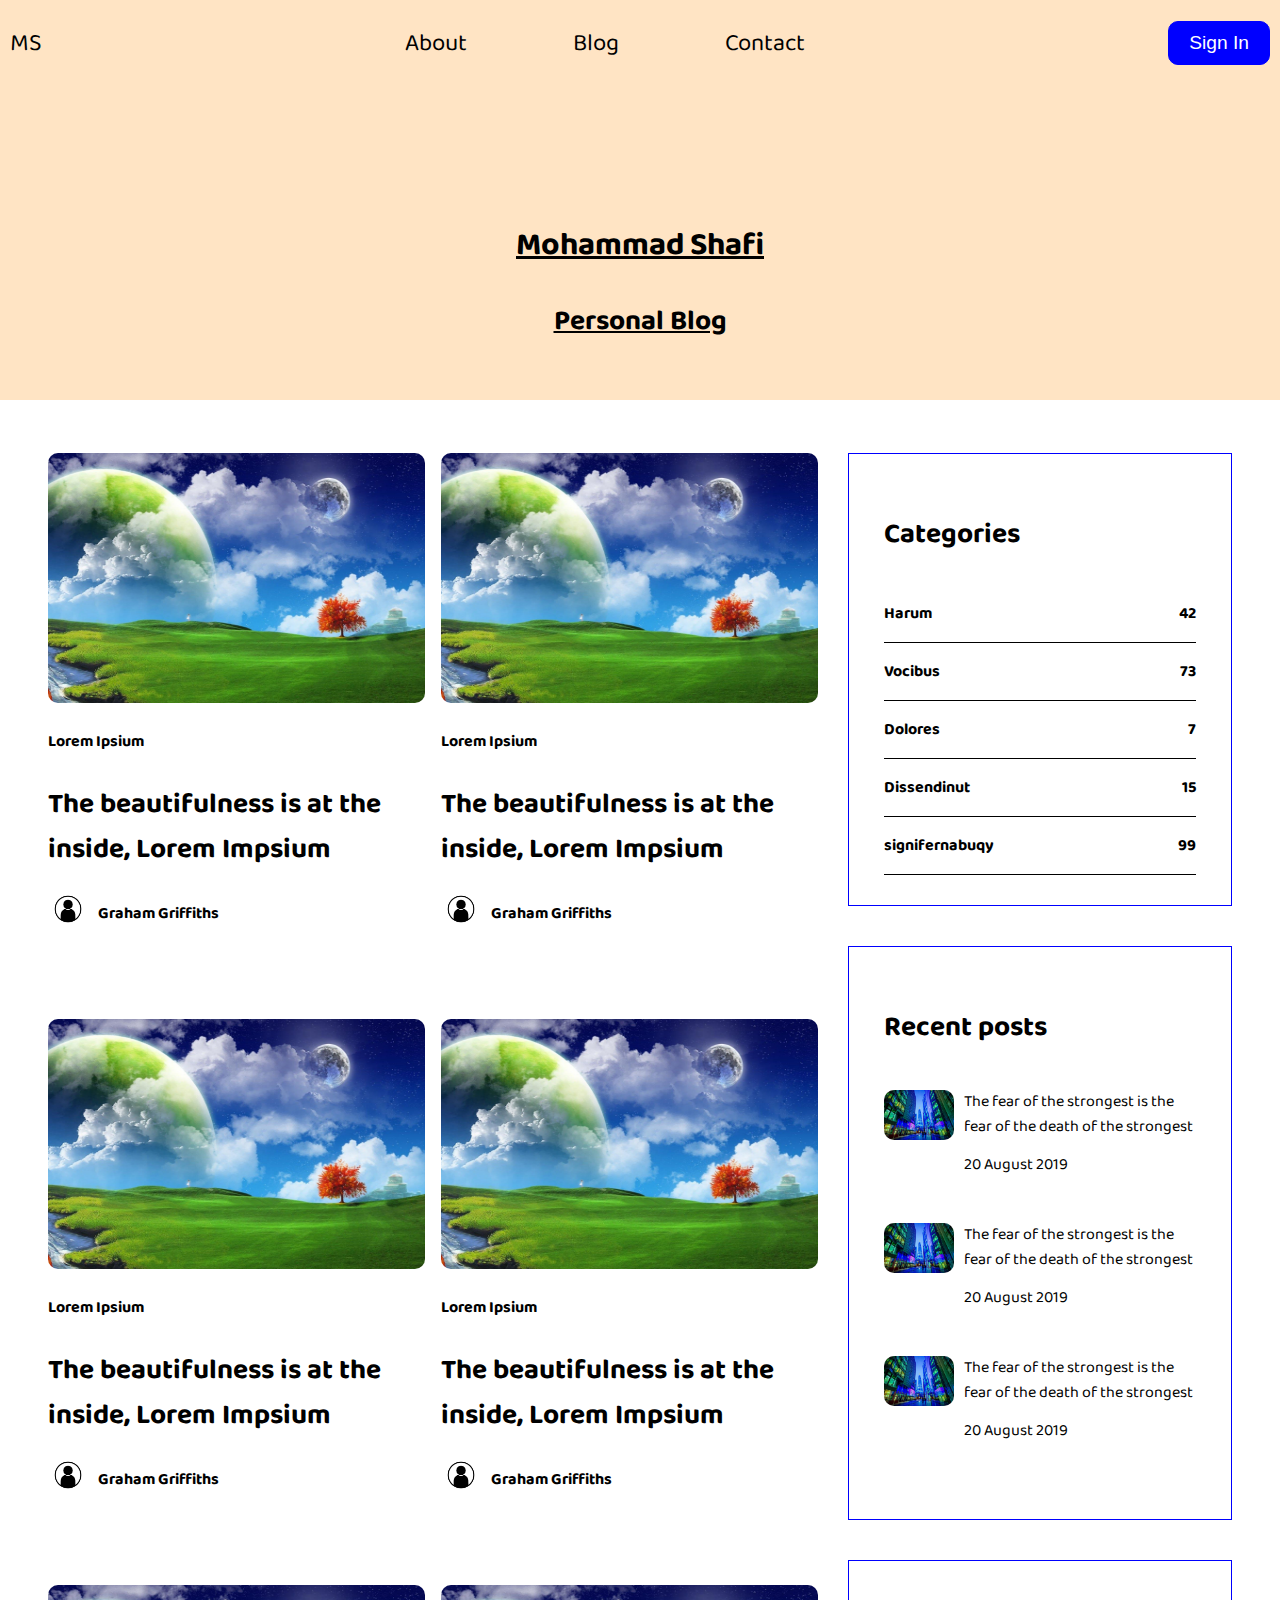
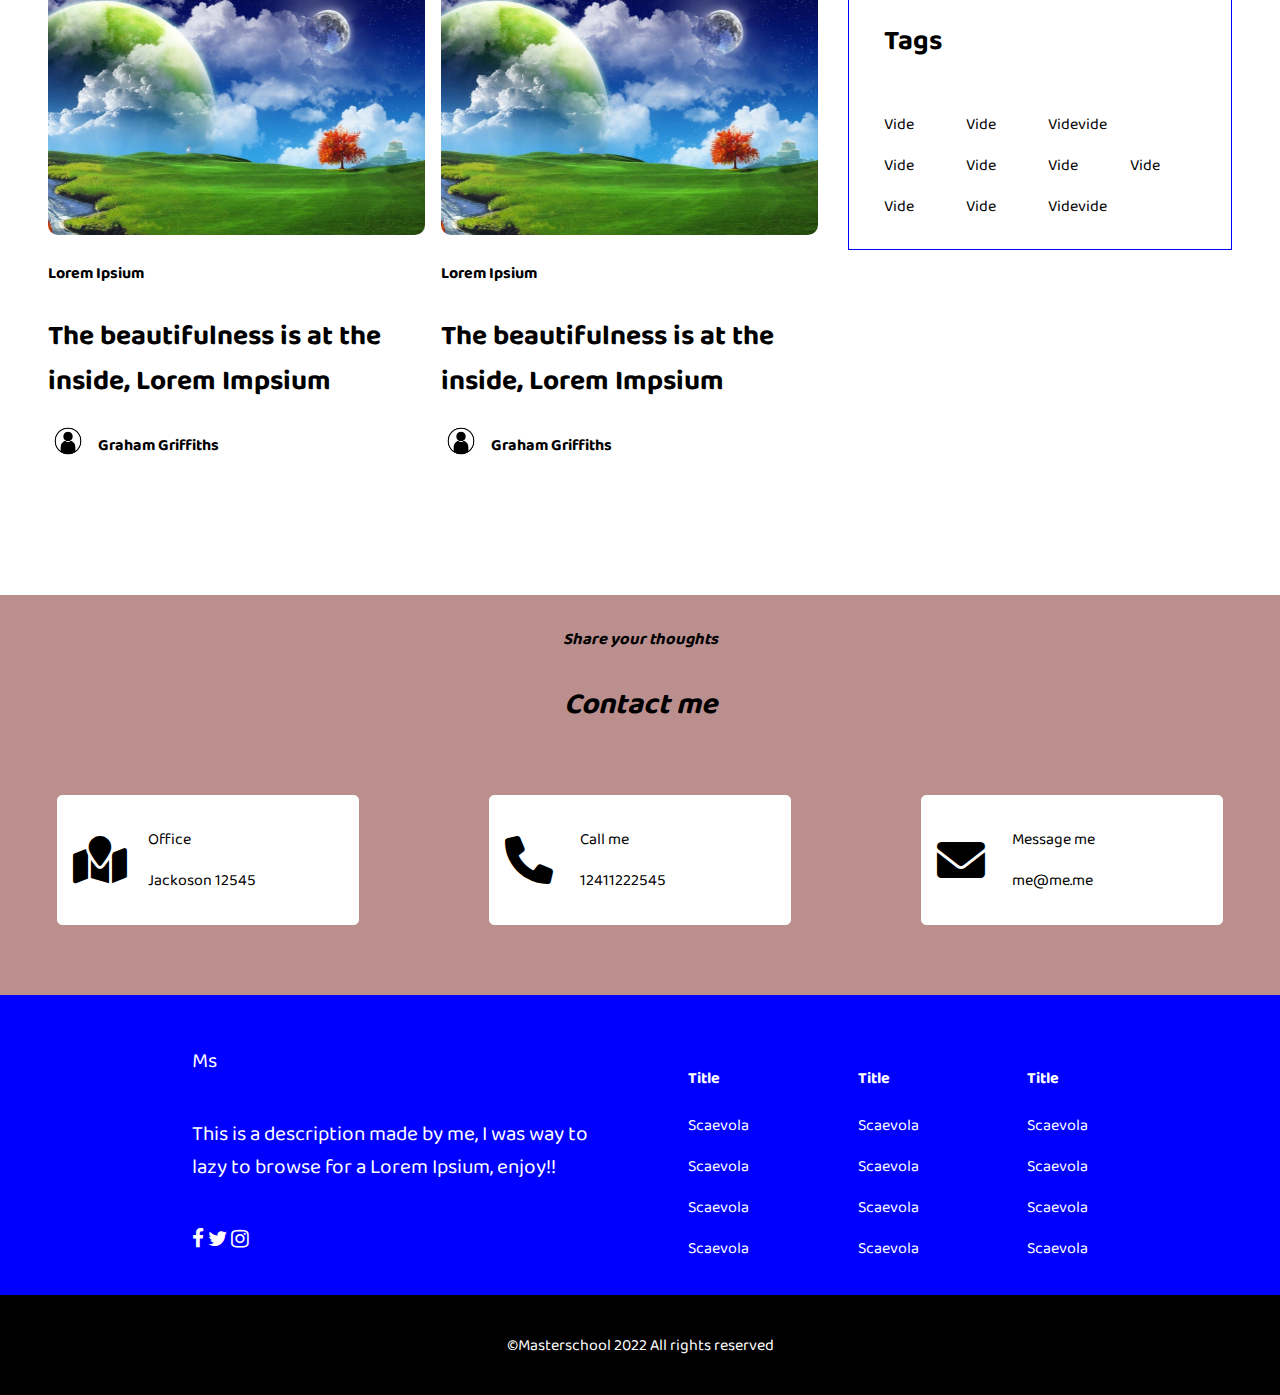
==== commit ecd1eb49: "Main page layout totaly done" ====
--- a/index.html
+++ b/index.html
@@ -9,7 +9,7 @@
       <title>My blog</title>
    </head>
    <body>
-     <!--  <div id="welcomeContainer">
+      <!-- <div id="welcomeContainer">
          <div id="welcomeMessage">
             <p>Hello, this is my recreation, hope you like it!!</p>
             <div id="closeMessage">&times;</div>
--- a/styles.css
+++ b/styles.css
@@ -1,225 +1,110 @@
 /*-----------------------------------------------------Importation -GDP-----------------------------------------------------------*/
-@import 'mobile_style.css';
-@import 'medium_style.css';
+@import 'animation.css';
 @import 'footer_header.css';
+@import 'main_content.css';
 /*-------------------------------------------------------------------------------------------------------------------------------*/
-/*-------------------------------------------------------------CSS for JavaScript-------------------------------------------------*/
-body{
-   background-color: white;
-   font-family: 'Baloo 2',sans-serif;
+
+@media (max-width:900px){
+   nav ul>li:nth-child(2), ul>li:last-child{
+      display: none;
+   }
+
+   nav ul::after{
+      content: '\2630';
+      font-size: 2rem;
+   }
+
+   main .flexContainer{
+      display: flex;
+      flex-direction: column;
+      justify-content: center;
+   }
+
+   main .flexContainer .leftSide{
+      width: 100%;
+   }
+
+   main .flexContainer .rightSide{
+      width: 100%;
+   }
+
+   footer{
+      width:100%;
+      height:1300px;
+      position: absolute;
+      left: 0;
+      right: 0;
+   }
+   
+   footer .contact{
+      width:100%;
+      background-color: rosybrown;
+      height: 650px;
+   }
+   
+   footer .info{
+      top: 650px;
+      width:100%;
+      background-color: blue;
+      height: 550px;
+   }
+   
+   footer .copyright{
+      width:100%;
+      background-color: black;
+      color: white;
+      height: 100px;
+      top: 1200px;
+      display: flex;
+      justify-content: center;
+      align-items: center;
+   }
+   
+   footer .contact .contactWays{
+      margin-top: 40px;
+      display: flex;
+      flex-direction: column;
+      gap:1rem;
+      justify-content: center;
+      align-items: center;
+   }
+   
+   footer .info .elementsContainer{
+      width: 70%;
+      padding:50px;
+      display: flex;
+      flex-direction: column;
+      justify-content: center;
+      margin-left:auto;
+      margin-right: auto;
+   }
+   
+   footer .info .leftBlue{
+      width:400px;
+      height: 200px;
+      margin-bottom: 50px;
+      margin-right: auto;
+      margin-left: auto;
+   }
+   
+   footer .info .rightBlue{
+      height: 200px;
+      width: 400px;
+      display: flex;
+      justify-content: space-between;
+      color: white;
+      margin-left: auto;
+      margin-right: auto;
+   }
 }
 
-#welcomeContainer{
-   top:0;
-   left:0;
-   width:100%;
-   height: 100%;
-   position: fixed;
-   z-index: 1;
-   background-color: rgba(0, 0, 0, 0.25);
-}
-
-#welcomeContainer #welcomeMessage{
-   width:400px;
-   display: flex;
-   justify-content: space-between;
-   align-items: center;
-   background-color: white;
-   border: 1px solid black;
-   border-radius: 15px;
-   padding:10px 15px;
-   font-size: 1.5rem;
-   gap:1rem;
-   box-shadow: 0 0 7px;
-   position: absolute;
-   top:40%;
-   left:37.5%;
-   animation-name: topToCenter;
-   animation-duration: 1.5s;
-}
-
-#closeMessage{
-   font-size: 3.5rem;
-}
-
-#closeMessage:hover{
-   cursor: pointer;
-   color:red;
-}
-
-@keyframes topToCenter{
-   from{
-      top: 0px;
-      opacity:0;
+@media (max-width:600px){
+   .flexContainer .leftSide{
+      width:100%;
+      display: grid;
+      grid: repeat(6,550px)/auto;
+      grid-template-areas: 'first' 'second' 'third' 'fourth' 'fifth' 'sixth';
+      row-gap: 1rem;
+      column-gap: 1rem;
    }
-   to{
-      top: 40%;
-      opacity: 1;
-   }
-}
-/*-------------------------------------------------------------------------------------------------------------------------------*/
-.leftSide .item1{
-   grid-area: first;
-}
-
-.leftSide .item2{
-   grid-area: second;
-}
-
-.leftSide .item3{
-   grid-area: third;
-}
-
-.leftSide .item4{
-   grid-area: fourth;
-}
-
-.leftSide .item5{
-   grid-area: fifth;
-}
-
-.leftSide .item6{
-   grid-area: sixth;
-}
-
-.flexContainer{
-   display: flex;
-   flex-flow: row wrap;
-   padding:20px 40px;
-   gap:30px;
-   /* border: 1px solid black; */
-   margin-top: 25px;
-   margin-bottom: 40px;
-}
-
-.flexContainer .leftSide{
-   width:65%;
-   display: grid;
-   grid: repeat(3,550px)/repeat(2,1fr);
-   grid-template-areas: 'first second' 'third fourth' 'fifth sixth';
-   row-gap: 1rem;
-   column-gap: 1rem;
-}
-
-.flexContainer .leftSide .leftItems{
-   text-decoration: none;
-   color: black;
-   font-weight: bold;
-}
-
-.flexContainer .leftSide .item{
-   display: flex;
-   flex-direction: column;
-}
-
-.flexContainer .leftSide .item figure{
-   margin: 0px 0px 0px 0px;
-}
-
-.flexContainer .leftSide .item figure img{
-   width: 100%;
-   height: 250px;
-   margin-bottom: 17.5px;
-   border-radius: 10px;
-}
-
-
-.flexContainer .leftSide .item .idFlex{
-   display: flex;
-   gap:10px;
-   width: 100%;
-   justify-content: flex-start;
-   align-items: center;
-   margin-top: -15px;
-}
-
-.flexContainer .leftSide .item .idFlex .id img{
-   width: 40px;
-   height: 40px;
-   border-radius: 100%;
-}
-
-.flexContainer .rightSide{
-   width:25%;
-   flex:1;
-}
-
-.rightSide .item1{
-   border: 1px solid blue;
-   padding:30px 35px;
-   font-weight: bold;
-   margin-bottom: 40px;
-}
-
-.flexContainer .item1 .text{
-   display: flex;
-   justify-content: space-between;
-   align-items: center;
-   border-bottom: 1px solid black;
-}
-
-h3{
-   font-size: 1.75rem;
-}
-
-.rightSide .item2{
-   border: 1px solid blue;
-   padding: 30px 35px;
-   margin-bottom: 40px;
-}
-.rightSide .item2 .text .photo img{
-   grid-area: photo;
-   width:70px;
-   height:50px;
-   border-radius: 10px;
-}
-
-.rightSide .item2 .text .description{
-   grid-area: description;
-   margin-top: -1px;
-}
-
-.rightSide .item2 .date{
-   grid-area: date;
-   margin-top: -3px;
-}
-
-.rightSide .item2 .text{
-   display: grid;
-   grid: auto auto/auto auto;
-   grid-template-areas: 'photo description' '. date';
-   column-gap: 10px;
-   margin-bottom: 30px;
-}
-
-.rightSide .item3{
-   display: flex;
-   flex-direction: column;
-   border:1px solid blue;
-   padding:30px 35px;
-}
-
-.rightSide .item3 .elements .three{
-   grid-area: myThirdSong;
-}
-
-.rightSide .item3 .elements .seven{
-   grid-area: mySeventhSong;
-}
-
-.rightSide .item3 .elements .ten{
-   grid-area: myTenthSong;
-}
-
-.rightSide .item3 .elements{
-   margin-top: 20px;
-   display: grid;
-   grid: auto auto auto/repeat(4,auto);
-   grid-template-areas: '. . myThirdSong myThirdSong' '. . . mySeventhSong' '. . myTenthSong myTenthSong';
-   column-gap: 1rem;
-   row-gap: 1rem;
-}
-
-.rightSide .item2>h3{
-   margin-bottom: 40px;
 }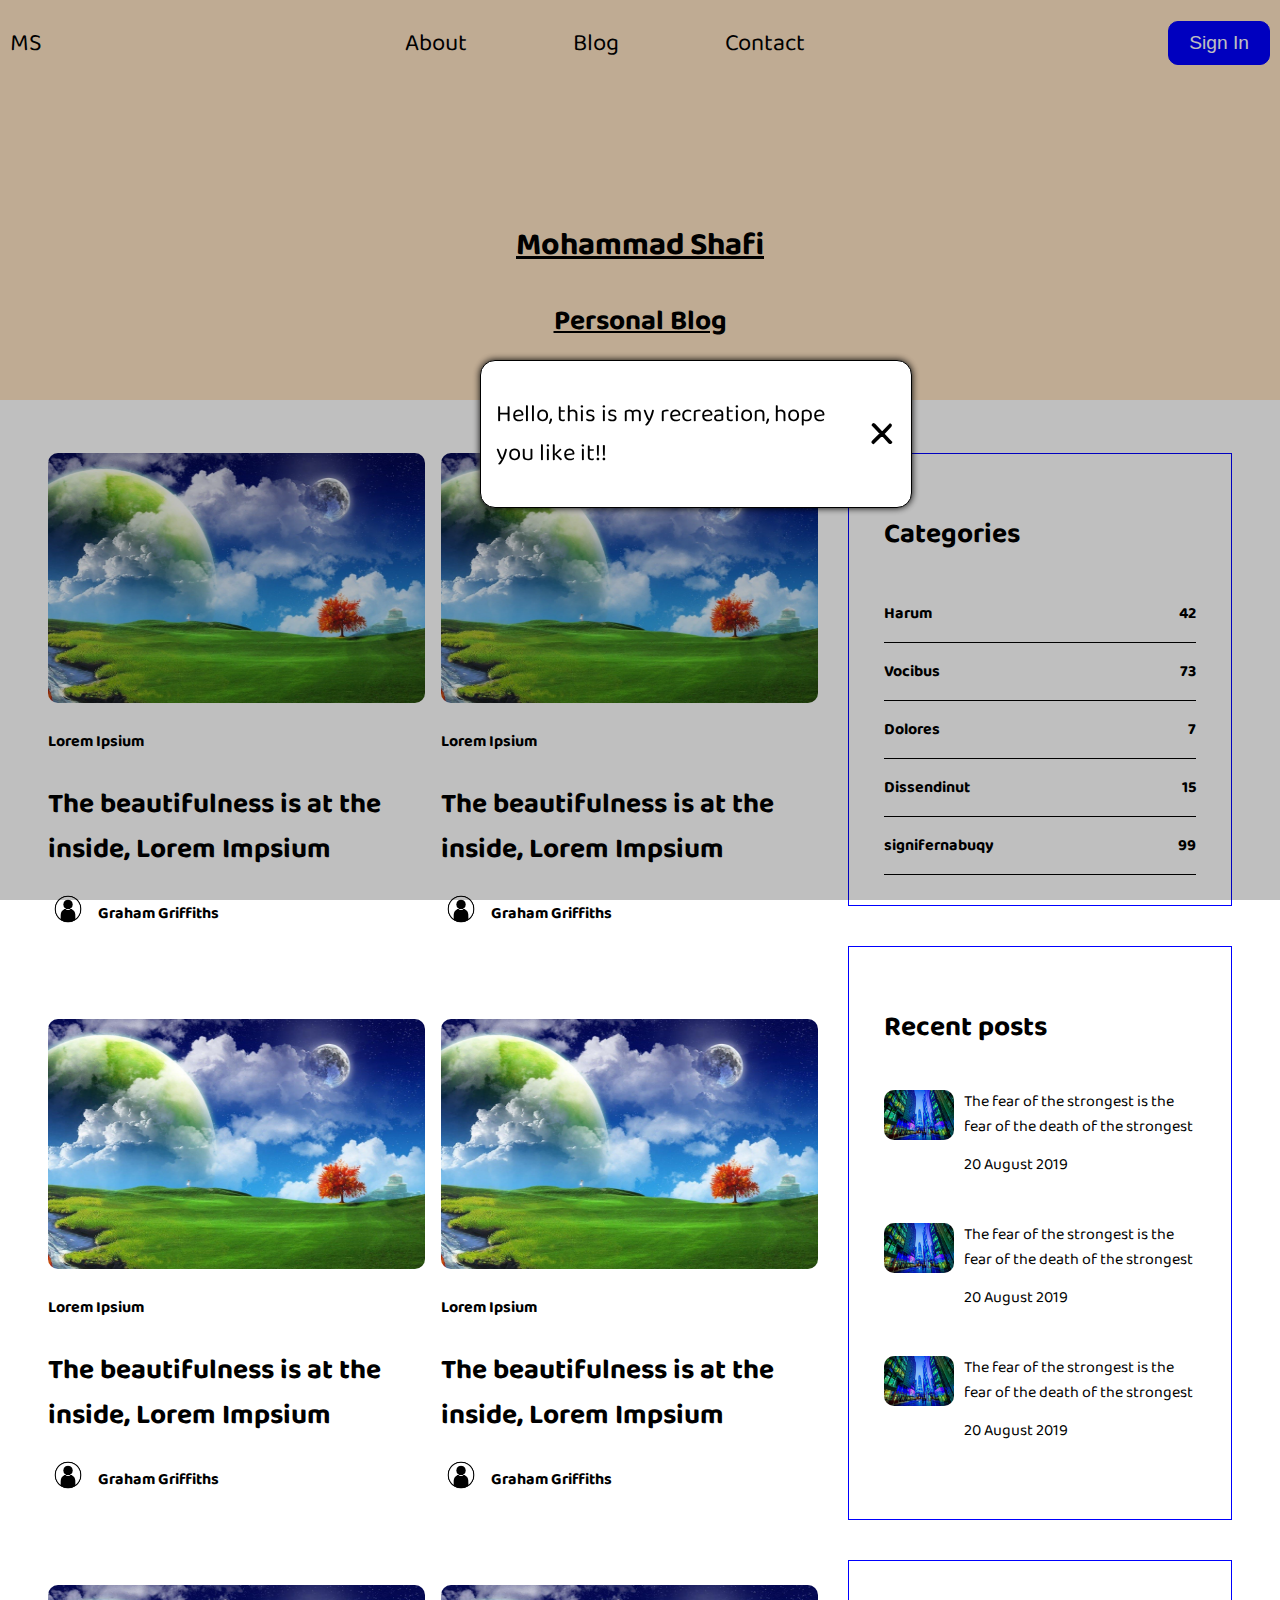
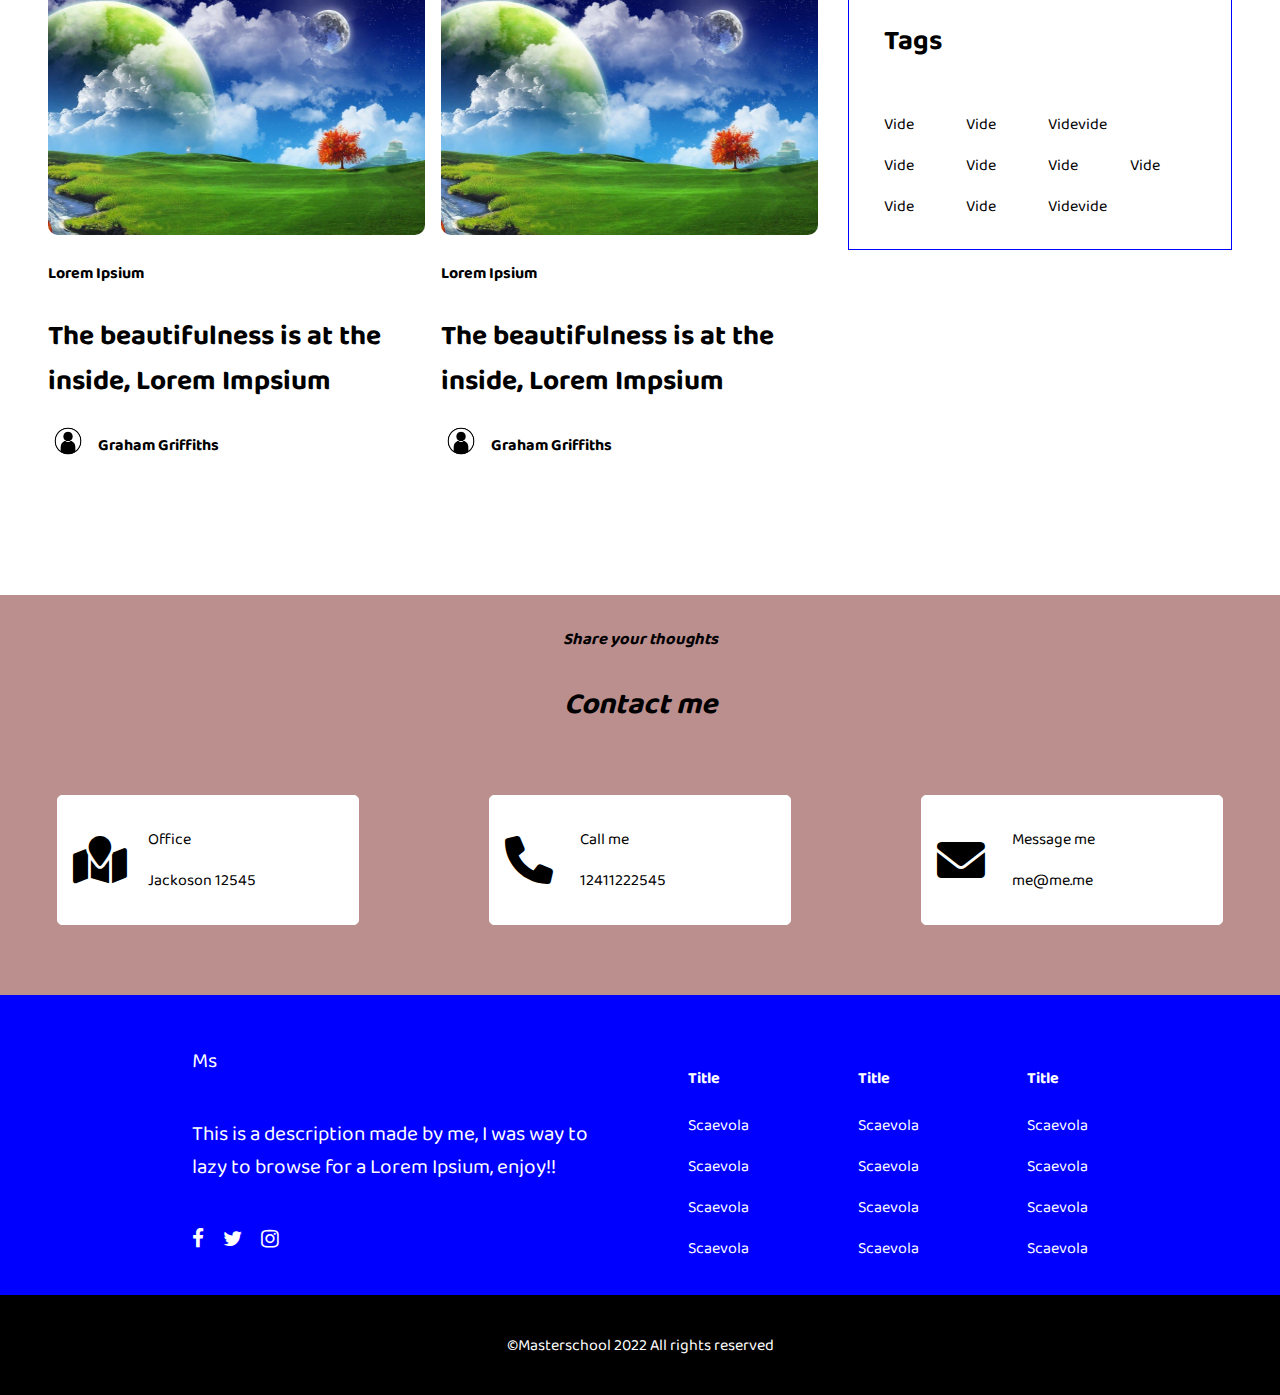
==== commit 17c7ae7d: "Project done, review pending" ====
--- a/index.html
+++ b/index.html
@@ -2,19 +2,23 @@
 <html lang="en">
    <head>
       <meta charset="utf-8">
-      <link rel="stylesheet" href="styles.css">
+      <link rel="stylesheet" href="Main CSS files/styles.css">
       <link rel="stylesheet" href="https://cdnjs.cloudflare.com/ajax/libs/font-awesome/6.0.0/css/all.min.css" integrity="sha512-9usAa10IRO0HhonpyAIVpjrylPvoDwiPUiKdWk5t3PyolY1cOd4DSE0Ga+ri4AuTroPR5aQvXU9xC6qOPnzFeg==" crossorigin="anonymous" referrerpolicy="no-referrer" />   
       <link rel='stylesheet' href='https://cdnjs.cloudflare.com/ajax/libs/font-awesome/4.7.0/css/font-awesome.min.css'>
       <link href="https://fonts.googleapis.com/css2?family=Baloo+2&display=swap" rel="stylesheet">
+      <link name="description" content="This is my Figma Blog recreation">
+      <link name="author" content="Mohammad Shafi">
+      <link rel="icon" a href="https://encrypted-tbn0.gstatic.com/images?q=tbn:ANd9GcQivaOArMcHIqZceHBRqIuuOIBjpY6E7s2bVw&usqp=CAU">
+      <link name="school" content="Masterschool">
       <title>My blog</title>
    </head>
    <body>
-      <!-- <div id="welcomeContainer">
+      <div id="welcomeContainer">
          <div id="welcomeMessage">
             <p>Hello, this is my recreation, hope you like it!!</p>
             <div id="closeMessage">&times;</div>
          </div>
-      </div> -->
+      </div>
       <header>
          <div class="headerContainer">
             <nav>
@@ -39,6 +43,7 @@
       <main>
          <div class="flexContainer">
             <div class="leftSide">
+               <article>
                <a class="leftItems" href="redirect.html">
                   <div class="item item1">
                      <figure>
@@ -54,6 +59,8 @@
                      </div>
                   </div>
                </a>
+               </article>
+               <article>
                <a class="leftItems" href="redirect.html">
                   <div class="item item2">
                      <figure>
@@ -69,6 +76,8 @@
                      </div>
                   </div>
                </a>
+               </article>
+               <article>
                <a class="leftItems" href="redirect.html">
                   <div class="item item3">
                      <figure>
@@ -84,6 +93,8 @@
                      </div>
                   </div>
                </a>
+               </article>
+               <article>
                <a class="leftItems" href="redirect.html">
                   <div class="item item4">
                      <figure>
@@ -99,6 +110,8 @@
                      </div>
                   </div>
                </a>
+               </article>
+               <article>
                <a class="leftItems" href="redirect.html">
                   <div class="item item5">
                      <figure>
@@ -114,6 +127,8 @@
                      </div>
                   </div>
                </a>
+               </article>
+               <article>
                <a class="leftItems" href="redirect.html">
                   <div class="item item6">
                      <figure>
@@ -129,6 +144,7 @@
                      </div>
                   </div>
                </a>
+               </article>
             </div>
             <div class="rightSide">
                <div class="item1">
@@ -227,9 +243,9 @@
                   <div>Ms</div>
                   <div>This is a description made by me, I was way to lazy to browse for a Lorem Ipsium, enjoy!!</div>
                   <div class="socialContainer">
-                     <i class='fa fa-facebook'></i>
-                     <i class='fa fa-twitter'></i>
-                     <i class='fa fa-instagram'></i>
+                     <a href="https://facebook.com"><i class='fa fa-facebook'></i></a>
+                     <a href="https://twitter.com"><i class='fa fa-twitter'></i></a>
+                     <a href="https://instagram.com"><i class='fa fa-instagram'></i></a>
                   </div>
                </div>
                <div class="rightBlue">
--- a/Main CSS files/styles.css
+++ b/Main CSS files/styles.css
@@ -0,0 +1,110 @@
+/*-----------------------------------------------------Importation -GDP-----------------------------------------------------------*/
+@import 'animation.css';
+@import 'footer_header.css';
+@import 'main_content.css';
+/*-------------------------------------------------------------------------------------------------------------------------------*/
+
+@media (max-width:900px){
+   nav ul>li:nth-child(2), ul>li:last-child{
+      display: none;
+   }
+
+   nav ul::after{
+      content: '\2630';
+      font-size: 2rem;
+   }
+
+   main .flexContainer{
+      display: flex;
+      flex-direction: column;
+      justify-content: center;
+   }
+
+   main .flexContainer .leftSide{
+      width: 100%;
+   }
+
+   main .flexContainer .rightSide{
+      width: 100%;
+   }
+
+   footer{
+      width:100%;
+      height:1300px;
+      position: absolute;
+      left: 0;
+      right: 0;
+   }
+   
+   footer .contact{
+      width:100%;
+      background-color: rosybrown;
+      height: 650px;
+   }
+   
+   footer .info{
+      top: 650px;
+      width:100%;
+      background-color: blue;
+      height: 550px;
+   }
+   
+   footer .copyright{
+      width:100%;
+      background-color: black;
+      color: white;
+      height: 100px;
+      top: 1200px;
+      display: flex;
+      justify-content: center;
+      align-items: center;
+   }
+   
+   footer .contact .contactWays{
+      margin-top: 40px;
+      display: flex;
+      flex-direction: column;
+      gap:1rem;
+      justify-content: center;
+      align-items: center;
+   }
+   
+   footer .info .elementsContainer{
+      width: 70%;
+      padding:50px;
+      display: flex;
+      flex-direction: column;
+      justify-content: center;
+      margin-left:auto;
+      margin-right: auto;
+   }
+   
+   footer .info .leftBlue{
+      width:400px;
+      height: 200px;
+      margin-bottom: 50px;
+      margin-right: auto;
+      margin-left: auto;
+   }
+   
+   footer .info .rightBlue{
+      height: 200px;
+      width: 400px;
+      display: flex;
+      justify-content: space-between;
+      color: white;
+      margin-left: auto;
+      margin-right: auto;
+   }
+}
+
+@media (max-width:600px){
+   .flexContainer .leftSide{
+      width:100%;
+      display: grid;
+      grid: repeat(6,550px)/auto;
+      grid-template-areas: 'first' 'second' 'third' 'fourth' 'fifth' 'sixth';
+      row-gap: 1rem;
+      column-gap: 1rem;
+   }
+}